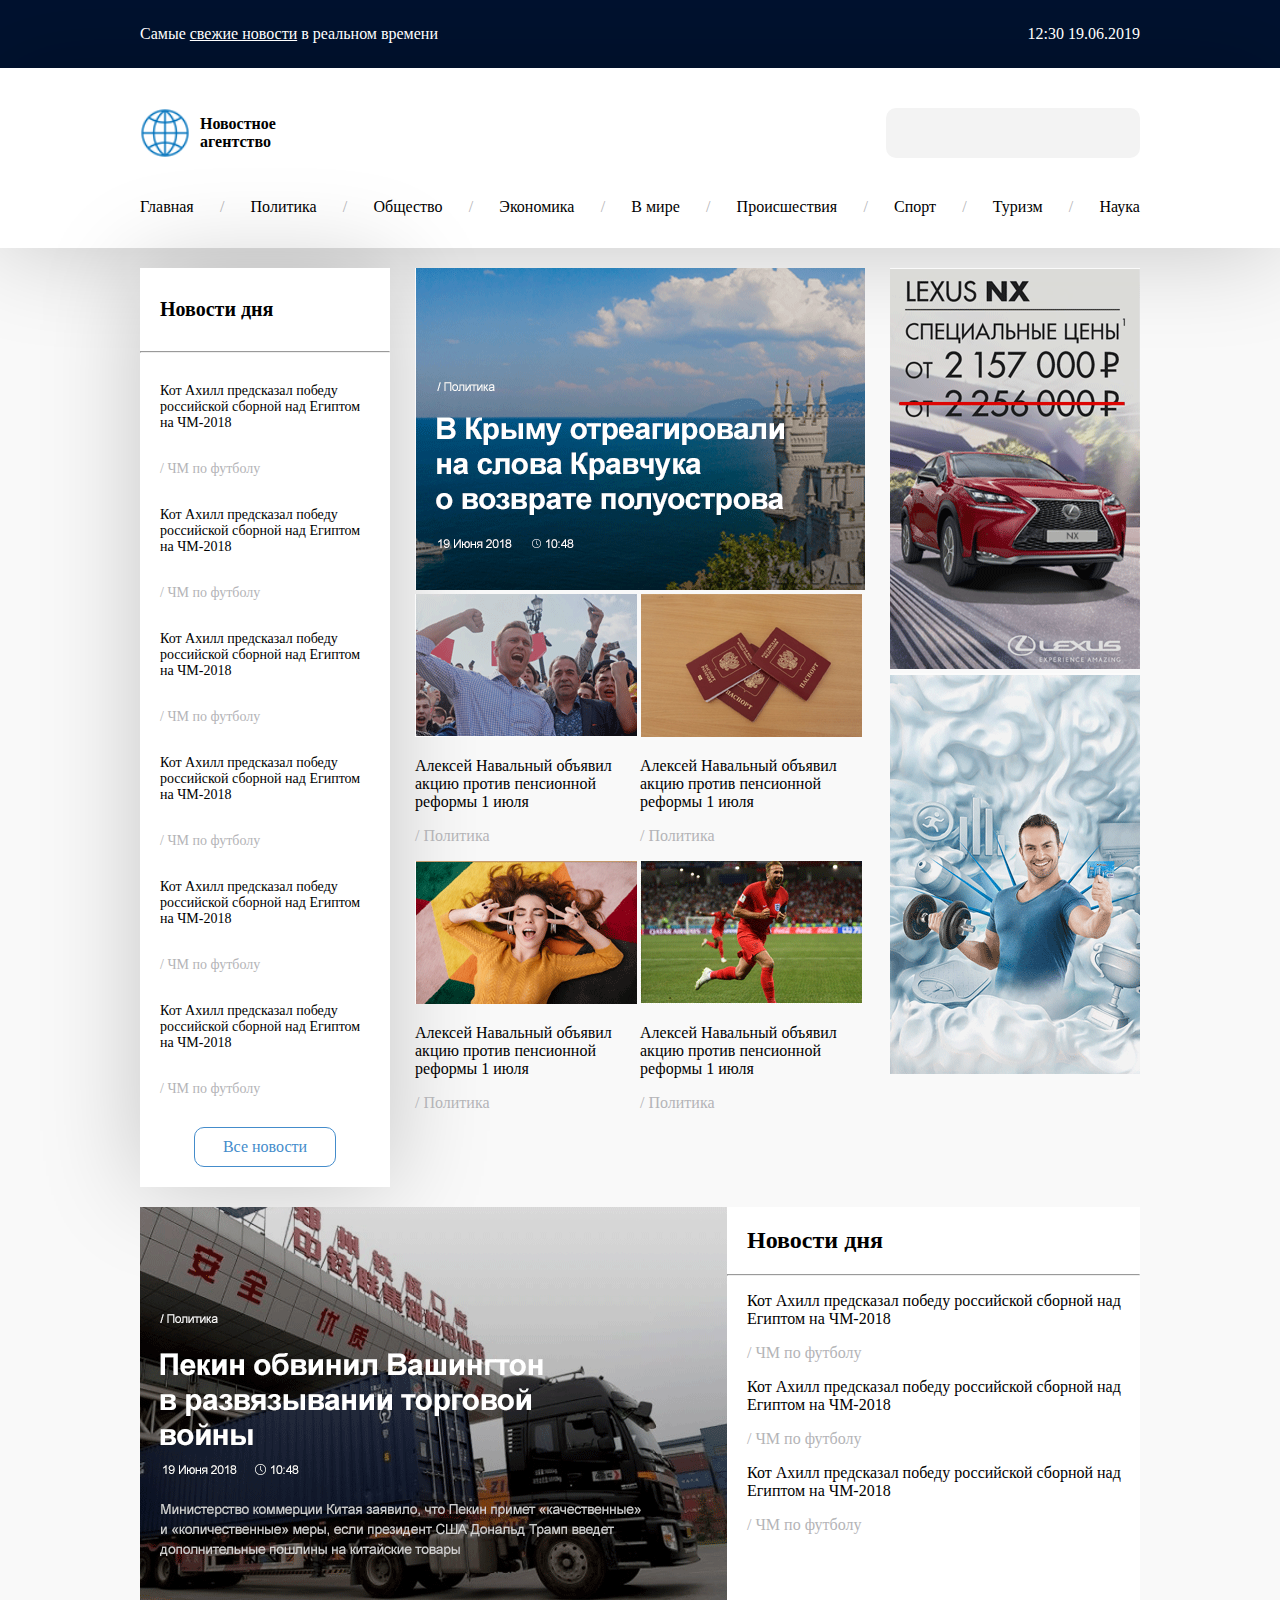
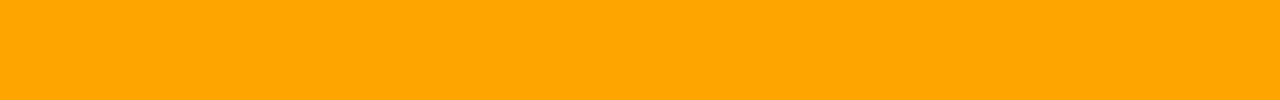
==== index.html @ 9760843f "80%" ====
<!DOCTYPE html>
<html lang="en">
<head>
  <meta charset="UTF-8">
  <meta name="viewport" content="width=device-width, initial-scale=1.0">
  <meta http-equiv="X-UA-Compatible" content="ie=edge">
  <link rel="stylesheet" href="style.css">
  <title>Новостной портал</title>
</head>
<body>
  <div class="top">
    <div class="fix-contianer top1">
      <p>Самые <a href="#">свежие новости</a> в реальном времени</p>
      <p>12:30 19.06.2019</p>
    </div>
  </div>

  <header>
    <div class="fix-contianer">
      <div class="header1">
        <div class="logo">
          <img src="img/logo.png" alt="" width="50px;" height="50px;">
          <h1>Новостное <br> агентство</h1>
        </div>
        <input type="text" name="" value="">
      </div>
      <nav>
        <a href="#">Главная</a> /
        <a href="#">Политика</a> /
        <a href="#">Общество</a> /
        <a href="#">Экономика</a> /
        <a href="#">В мире</a> /
        <a href="#">Происшествия</a> /
        <a href="#">Спорт</a> /
        <a href="#">Туризм</a> /
        <a href="#">Наука</a>
      </nav>
    </div>
  </header>

    <div class="fix-contianer">
      <main>
        <aside>
          <h2>Новости дня</h2>
          <hr>
          <div class="new">
            <p>Кот Ахилл предсказал победу российской сборной над Египтом на ЧМ-2018</p>
            <p class="gray">/ ЧМ по футболу</p>
          </div>
          <div class="new">
            <p>Кот Ахилл предсказал победу российской сборной над Египтом на ЧМ-2018</p>
            <p class="gray">/ ЧМ по футболу</p>
          </div>
          <div class="new">
            <p>Кот Ахилл предсказал победу российской сборной над Египтом на ЧМ-2018</p>
            <p class="gray">/ ЧМ по футболу</p>
          </div>
          <div class="new">
            <p>Кот Ахилл предсказал победу российской сборной над Египтом на ЧМ-2018</p>
            <p class="gray">/ ЧМ по футболу</p>
          </div>
          <div class="new">
            <p>Кот Ахилл предсказал победу российской сборной над Египтом на ЧМ-2018</p>
            <p class="gray">/ ЧМ по футболу</p>
          </div>
          <div class="new">
            <p>Кот Ахилл предсказал победу российской сборной над Египтом на ЧМ-2018</p>
            <p class="gray">/ ЧМ по футболу</p>
          </div>
          <a href="#">Все новости</a>
        </aside>
        <article>
          <div class="bigNew">
            <img src="img/new_1.png" alt="">
          </div>
          <div class="littleNew">
            <div class="littleNewBlock">
              <img src="img/new_2.png" alt="">
              <p>Алексей Навальный объявил акцию против пенсионной реформы 1 июля</p>
              <p class="gray">/ Политика</p>
            </div>
            <div class="littleNewBlock">
              <img src="img/new_3.png" alt="">
              <p>Алексей Навальный объявил акцию против пенсионной реформы 1 июля</p>
              <p class="gray">/ Политика</p>
            </div>
            <div class="littleNewBlock">
              <img src="img/new_4.png" alt="">
              <p>Алексей Навальный объявил акцию против пенсионной реформы 1 июля</p>
              <p class="gray">/ Политика</p>
            </div>
            <div class="littleNewBlock">
              <img src="img/new_5.png" alt="">
              <p>Алексей Навальный объявил акцию против пенсионной реформы 1 июля</p>
              <p class="gray">/ Политика</p>
            </div>
          </div>
        </article>
        <div class="banners">
          <img src="img/ban_1.png" alt="">
          <img src="img/ban_2.png" alt="">
        </div>
      </main>

      <section>
        <img src="img/most-read-news.png" alt="">
        <div class="most-read-news">
          <h2>Новости дня</h2>
          <hr>
          <div class="new">
            <p>Кот Ахилл предсказал победу российской сборной над Египтом на ЧМ-2018</p>
            <p class="gray">/ ЧМ по футболу</p>
          </div>
          <div class="new">
            <p>Кот Ахилл предсказал победу российской сборной над Египтом на ЧМ-2018</p>
            <p class="gray">/ ЧМ по футболу</p>
          </div>
          <div class="new">
            <p>Кот Ахилл предсказал победу российской сборной над Египтом на ЧМ-2018</p>
            <p class="gray">/ ЧМ по футболу</p>
          </div>
        </div>
      </section>
    </div>
  <footer></footer>
</body>
</html>
---- style.css ----
/*Верх страницы (перед шапкой)*/
body{
  background-color: #F9F9F9;
  margin: 0;
}
.fix-contianer{
  width: 1000px;
  margin: 0 auto;
}
.top{
  background-color: #00122F;
  color: #fff;
}
.top1{
  display: flex;
  justify-content: space-between;
}
.top p{
  margin: 0;
  padding: 25px 0;
  font-size: 16px;
}
.top a{
  color: #fff;
  font-size: 16px;
}



/*Шапка*/
header{
  background-color: #FFF;
  height: 100px;
  padding: 40px 0;
  box-shadow:0px 0px 100px 0px rgba(0,0,0,0.21);
  -webkit-box-shadow:0px 0px 100px 0px rgba(0,0,0,0.21);
  -moz-box-shadow:0px 0px 100px 0px rgba(0,0,0,0.21);
}
.header1{
  display: flex;
  justify-content: space-between;
}
.logo{
  display: flex;
  align-items: center;
  justify-content: space-between;
}
.logo h1{
  margin: 0;
  font-size: 16px;
  margin-left: 10px;
}
.header1 input{
  background-color: #F3F3F3;
  border: 0;
  border-radius: 10px;
  width: 250px;
}
nav{
  display: flex;
  justify-content: space-between;
  margin-top: 40px;
  color: #B4B4B7;
}
nav a{
  text-decoration: none;
  font-size: 16px;
  color: #000;
}


/*Главная часть (боковое меню)*/
main{
  display: flex;
  justify-content:space-between;
  margin: 20px 0;
}
aside{
  background-color: #fff;
  width: 250px;
  box-shadow:0px 0px 100px 0px rgba(0,0,0,0.21);
  -webkit-box-shadow:0px 0px 100px 0px rgba(0,0,0,0.21);
  -moz-box-shadow:0px 0px 100px 0px rgba(0,0,0,0.21);
}
aside h2{
  margin: 30px 20px;
  font-size: 20px;
}
aside hr{
  margin: 0;
  font-size: 20px;
  background-color: #E5E5E5;
}
aside p{
  margin: 30px 20px;
  font-size: 14px;
}
aside a{
  display: block;
  margin: 20px auto;
  font-size: 16px;
  border: 1px solid #448CCB;
  border-radius: 10px;
  padding: 10px 20px;
  width: 100px;
  text-decoration: none;
  text-align: center;
  color: #448CCB;
}
/*Оснвной новостной блок*/
article{
  height: 100px;
  width: 450px;
}
.littleNew{
  display: flex;
  flex-wrap: wrap;
  justify-content: space-between;
}
.littleNewBlock{
  width: 50%;
}
.gray{
  color: #B4B4B7;
}
/*Реклама*/
.banners{
  background-color: #000;
  height: 100px;
  width: 250px;
}



/*Блок самых читаемых новостей*/
section{
  background-color: #fff;
  display: flex;
}
.most-read-news p, .most-read-news h2{
  padding-left: 20px;
}


/*Подвал страницы*/
footer{
  background-color: orange;
  height: 100px;
}
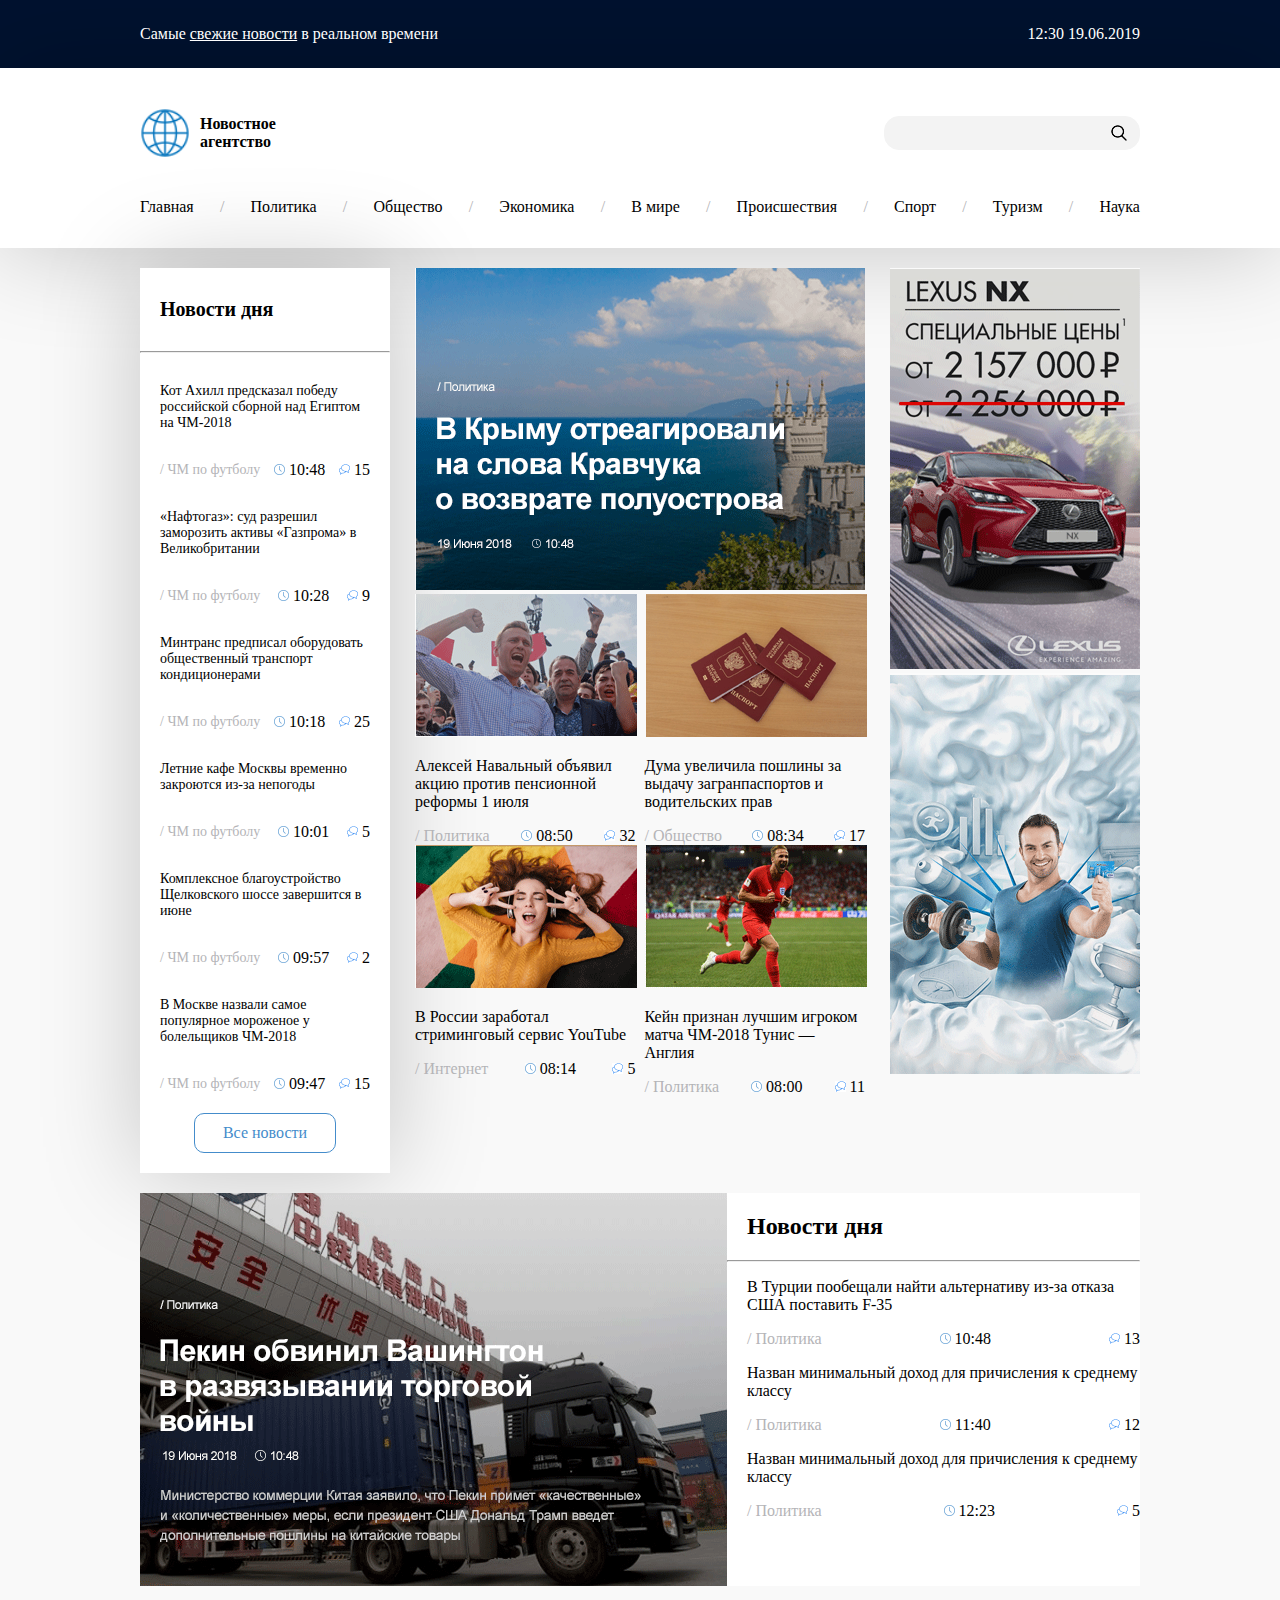
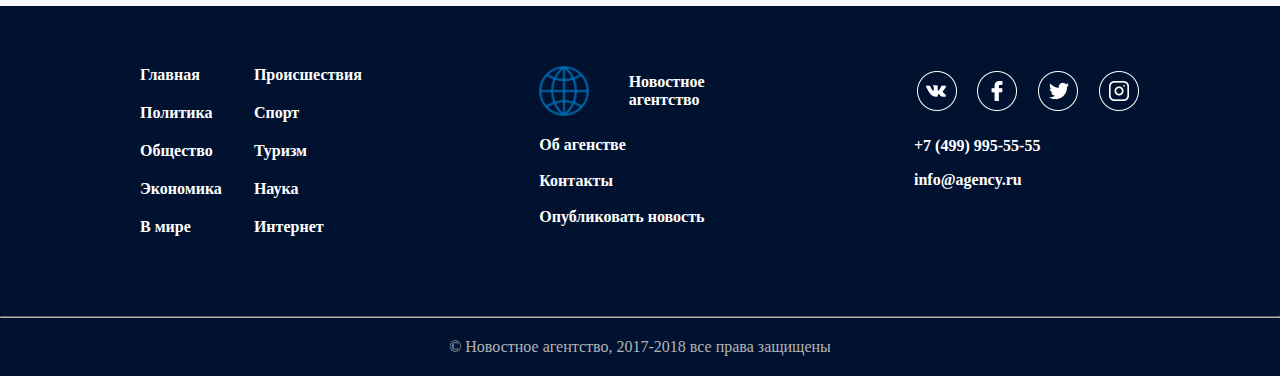
==== commit d8ce6736: "finish" ====
--- a/index.html
+++ b/index.html
@@ -45,27 +45,51 @@
           <hr>
           <div class="new">
             <p>Кот Ахилл предсказал победу российской сборной над Египтом на ЧМ-2018</p>
-            <p class="gray">/ ЧМ по футболу</p>
-          </div>
-          <div class="new">
-            <p>Кот Ахилл предсказал победу российской сборной над Египтом на ЧМ-2018</p>
-            <p class="gray">/ ЧМ по футболу</p>
-          </div>
-          <div class="new">
-            <p>Кот Ахилл предсказал победу российской сборной над Египтом на ЧМ-2018</p>
-            <p class="gray">/ ЧМ по футболу</p>
-          </div>
-          <div class="new">
-            <p>Кот Ахилл предсказал победу российской сборной над Египтом на ЧМ-2018</p>
-            <p class="gray">/ ЧМ по футболу</p>
-          </div>
-          <div class="new">
-            <p>Кот Ахилл предсказал победу российской сборной над Египтом на ЧМ-2018</p>
-            <p class="gray">/ ЧМ по футболу</p>
-          </div>
-          <div class="new">
-            <p>Кот Ахилл предсказал победу российской сборной над Египтом на ЧМ-2018</p>
-            <p class="gray">/ ЧМ по футболу</p>
+            <div class="i">
+              <p class="gray">/ ЧМ по футболу</p>
+              <div class="i_1">10:48</div>
+              <div class="i_2">15</div>
+            </div>
+          </div>
+          <div class="new">
+            <p>«Нафтогаз»: суд разрешил заморозить активы «Газпрома» в Великобритании</p>
+            <div class="i">
+              <p class="gray">/ ЧМ по футболу</p>
+              <div class="i_1">10:28</div>
+              <div class="i_2">9</div>
+            </div>
+          </div>
+          <div class="new">
+            <p>Минтранс предписал оборудовать общественный транспорт кондиционерами</p>
+            <div class="i">
+              <p class="gray">/ ЧМ по футболу</p>
+              <div class="i_1">10:18</div>
+              <div class="i_2">25</div>
+            </div>
+          </div>
+          <div class="new">
+            <p>Летние кафе Москвы временно закроются из-за непогоды</p>
+            <div class="i">
+              <p class="gray">/ ЧМ по футболу</p>
+              <div class="i_1">10:01</div>
+              <div class="i_2">5</div>
+            </div>
+          </div>
+          <div class="new">
+            <p>Комплексное благоустройство Щелковского шоссе завершится в июне</p>
+            <div class="i">
+              <p class="gray">/ ЧМ по футболу</p>
+              <div class="i_1">09:57</div>
+              <div class="i_2">2</div>
+            </div>
+          </div>
+          <div class="new">
+            <p>В Москве назвали самое популярное мороженое у болельщиков ЧМ-2018</p>
+            <div class="i">
+              <p class="gray">/ ЧМ по футболу</p>
+              <div class="i_1">09:47</div>
+              <div class="i_2">15</div>
+            </div>
           </div>
           <a href="#">Все новости</a>
         </aside>
@@ -77,22 +101,38 @@
             <div class="littleNewBlock">
               <img src="img/new_2.png" alt="">
               <p>Алексей Навальный объявил акцию против пенсионной реформы 1 июля</p>
-              <p class="gray">/ Политика</p>
+              <div class="i i0">
+                <p class="gray">/ Политика</p>
+                <div class="i_1">08:50</div>
+                <div class="i_2">32</div>
+              </div>
             </div>
             <div class="littleNewBlock">
               <img src="img/new_3.png" alt="">
-              <p>Алексей Навальный объявил акцию против пенсионной реформы 1 июля</p>
-              <p class="gray">/ Политика</p>
+              <p>Дума увеличила пошлины за выдачу загранпаспортов и водительских прав</p>
+              <div class="i i0">
+                <p class="gray">/ Общество</p>
+                <div class="i_1">08:34</div>
+                <div class="i_2">17</div>
+              </div>
             </div>
             <div class="littleNewBlock">
               <img src="img/new_4.png" alt="">
-              <p>Алексей Навальный объявил акцию против пенсионной реформы 1 июля</p>
-              <p class="gray">/ Политика</p>
+              <p>В России заработал стриминговый сервис YouTube</p>
+              <div class="i i0">
+                <p class="gray">/ Интернет</p>
+                <div class="i_1">08:14</div>
+                <div class="i_2">5</div>
+              </div>
             </div>
             <div class="littleNewBlock">
               <img src="img/new_5.png" alt="">
-              <p>Алексей Навальный объявил акцию против пенсионной реформы 1 июля</p>
-              <p class="gray">/ Политика</p>
+              <p>Кейн признан лучшим игроком матча ЧМ-2018 Тунис — Англия</p>
+              <div class="i i0">
+                <p class="gray">/ Политика</p>
+                <div class="i_1">08:00</div>
+                <div class="i_2">11</div>
+              </div>
             </div>
           </div>
         </article>
@@ -108,20 +148,68 @@
           <h2>Новости дня</h2>
           <hr>
           <div class="new">
-            <p>Кот Ахилл предсказал победу российской сборной над Египтом на ЧМ-2018</p>
-            <p class="gray">/ ЧМ по футболу</p>
-          </div>
-          <div class="new">
-            <p>Кот Ахилл предсказал победу российской сборной над Египтом на ЧМ-2018</p>
-            <p class="gray">/ ЧМ по футболу</p>
-          </div>
-          <div class="new">
-            <p>Кот Ахилл предсказал победу российской сборной над Египтом на ЧМ-2018</p>
-            <p class="gray">/ ЧМ по футболу</p>
+            <p>В Турции пообещали найти альтернативу из-за отказа США поставить F-35</p>
+            <div class="i i0">
+              <p class="gray">/ Политика</p>
+              <div class="i_1">10:48</div>
+              <div class="i_2">13</div>
+            </div>
+          </div>
+          <div class="new">
+            <p>Назван минимальный доход для причисления к среднему классу‍</p>
+            <div class="i i0">
+              <p class="gray">/ Политика</p>
+              <div class="i_1">11:40</div>
+              <div class="i_2">12</div>
+            </div>
+          </div>
+          <div class="new">
+            <p>Назван минимальный доход для причисления к среднему классу‍</p>
+            <div class="i i0">
+              <p class="gray">/ Политика</p>
+              <div class="i_1">12:23</div>
+              <div class="i_2">5</div>
+            </div>
           </div>
         </div>
       </section>
     </div>
-  <footer></footer>
+
+  <footer>
+    <div class="fix-contianer footer1">
+      <div class="naw">
+        <nav>
+          <a href="#">Главная</a>
+          <a href="#">Политика</a>
+          <a href="#">Общество</a>
+          <a href="#">Экономика</a>
+          <a href="#">В мире</a>
+        </nav>
+        <nav>
+          <a href="#">Происшествия</a>
+          <a href="#">Спорт</a>
+          <a href="#">Туризм</a>
+          <a href="#">Наука</a>
+          <a href="#">Интернет</a>
+        </nav>
+      </div>
+      <div class="info">
+        <div class="logo">
+          <img src="img/logo_black.png" alt="" width="50px;" height="50px;">
+          <h1>Новостное <br> агентство</h1>
+        </div>
+        <a href="#">Об агенстве</a><br>
+        <a href="#">Контакты</a><br>
+        <a href="#">Опубликовать новость</a>
+      </div>
+      <div class="dotInf">
+        <img src="img/icon.png" alt="">
+        <p>+7 (499) 995-55-55</p>
+        <p>info@agency.ru</p>
+      </div>
+    </div>
+  </footer>
+  <hr style="margin: 0; border-color: #B4B4B7;">
+  <p style="text-align: center; background-color: #00122F; color: #B4B4B7; margin: 0; padding: 20px;">© Новостное агентство, 2017-2018 все права защищены</p>
 </body>
 </html>
--- a/style.css
+++ b/style.css
@@ -39,6 +39,7 @@
 .header1{
   display: flex;
   justify-content: space-between;
+  align-items: center;
 }
 .logo{
   display: flex;
@@ -51,10 +52,14 @@
   margin-left: 10px;
 }
 .header1 input{
+  border: 1px solid #F3F3F3;
+  border-radius: 15px;
+  width: 250px;
+  height: 30px;
+  background: url(img/search.png) no-repeat;
+  background-position: 95%;
+  background-size: auto 50%;
   background-color: #F3F3F3;
-  border: 0;
-  border-radius: 10px;
-  width: 250px;
 }
 nav{
   display: flex;
@@ -107,6 +112,25 @@
   text-align: center;
   color: #448CCB;
 }
+.i{
+  display: flex;
+  justify-content: space-between;
+  align-items: center;
+  margin: 0 20px;
+}
+.i p{
+  margin: 0;
+}
+.i_1{
+  padding-left: 15px;
+  background: url(img/i_1.png) no-repeat;
+  background-position: 0% 40%;
+}
+.i_2{
+  padding-left: 15px;
+  background: url(img/i_2.png) no-repeat;
+  background-position: 0% 40%;
+}
 /*Оснвной новостной блок*/
 article{
   height: 100px;
@@ -118,10 +142,13 @@
   justify-content: space-between;
 }
 .littleNewBlock{
-  width: 50%;
+  width: 49%;
 }
 .gray{
   color: #B4B4B7;
+}
+.i0{
+  margin: 0;
 }
 /*Реклама*/
 .banners{
@@ -136,6 +163,7 @@
 section{
   background-color: #fff;
   display: flex;
+  margin: 20px 0;
 }
 .most-read-news p, .most-read-news h2{
   padding-left: 20px;
@@ -144,6 +172,42 @@
 
 /*Подвал страницы*/
 footer{
-  background-color: orange;
-  height: 100px;
-}
+  background-color: #00122F;
+}
+.footer1{
+  display: flex;
+  justify-content: space-between;
+  padding: 60px 0;
+}
+footer nav a, footer h1{
+  color: #fff;
+}
+footer a{
+  color: #fff;
+  text-decoration: none;
+  padding-bottom: 20px;
+  font-weight: bold;
+}
+.naw{
+  display: flex;
+  justify-content: space-between;
+}
+footer nav{
+  flex-direction: column;
+  margin: 0;
+  width: 40%;
+}
+.info .logo{
+  margin-bottom: 20px;
+}
+.info a{
+  display: flex;
+  flex-direction: column;
+  justify-content: space-between;
+  margin: 0;
+  padding: 0;
+}
+.dotInf p{
+  color: #fff;
+  font-weight: bold;
+}
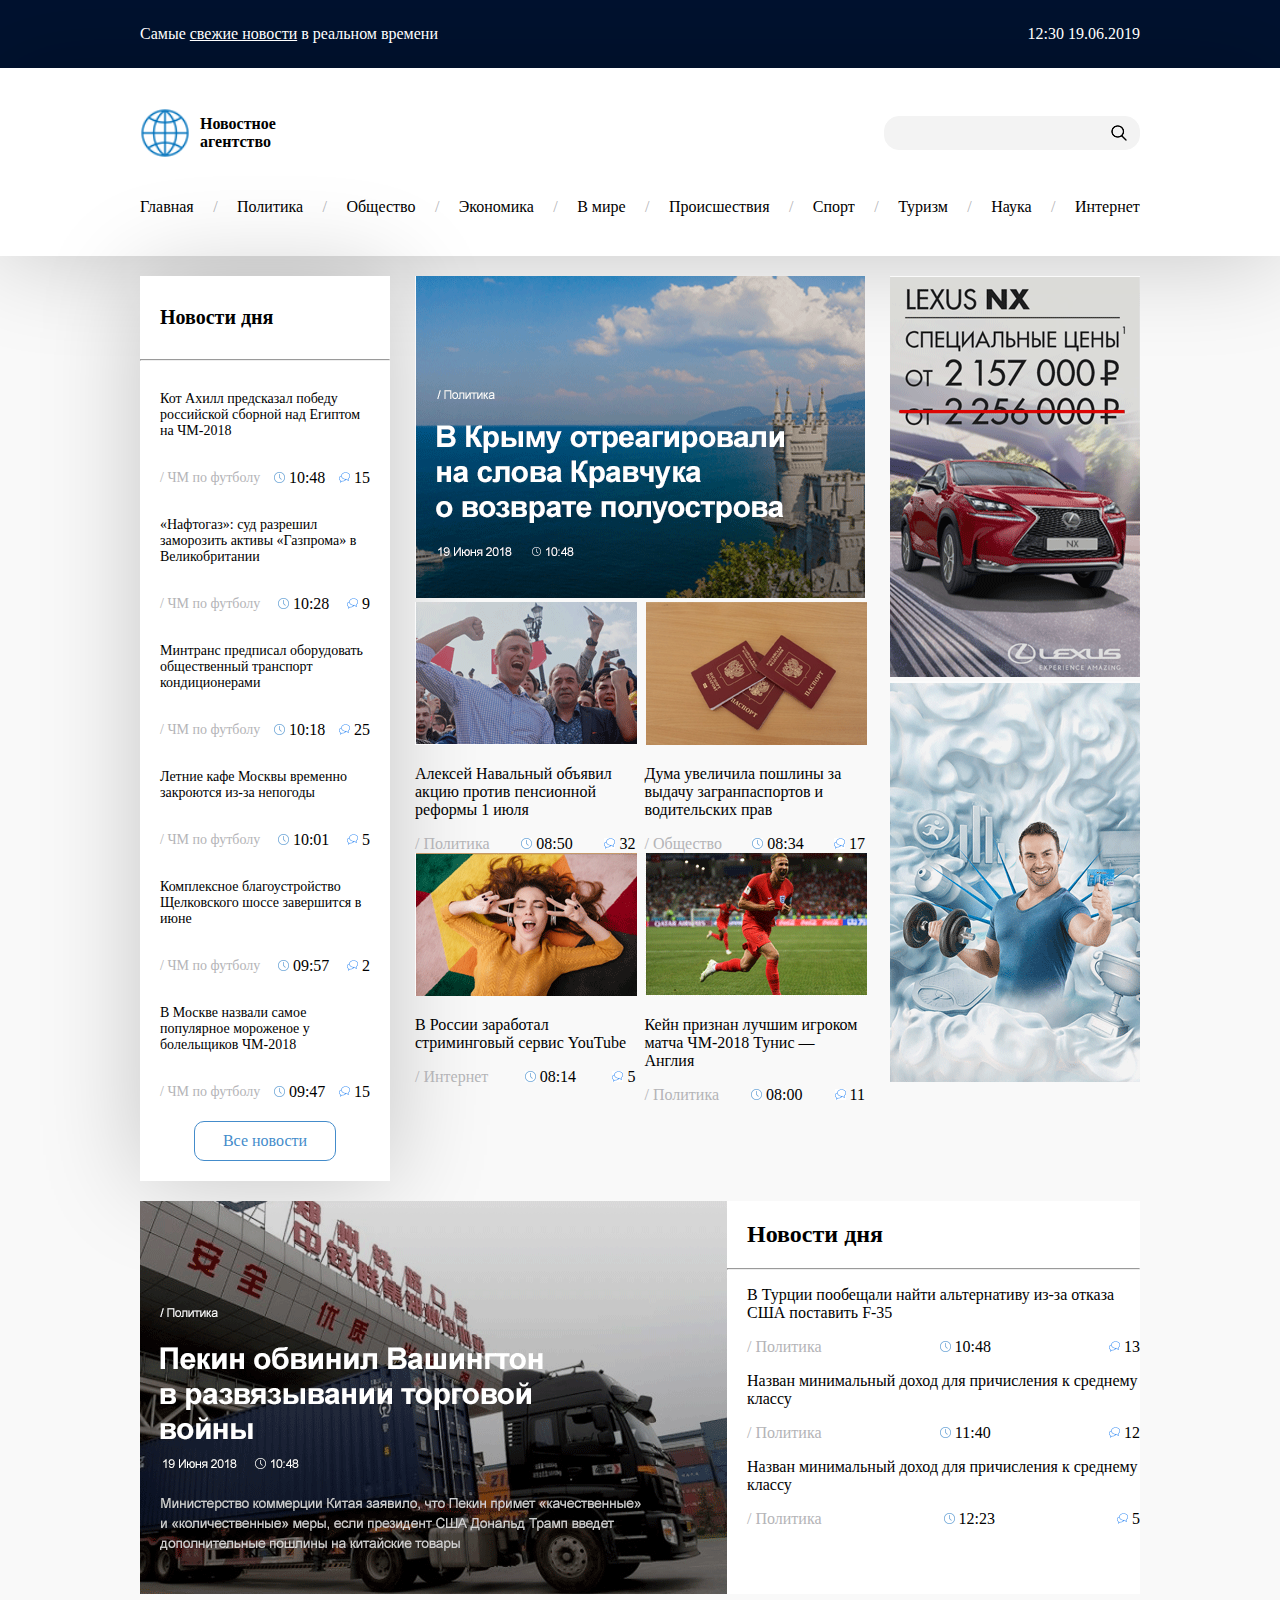
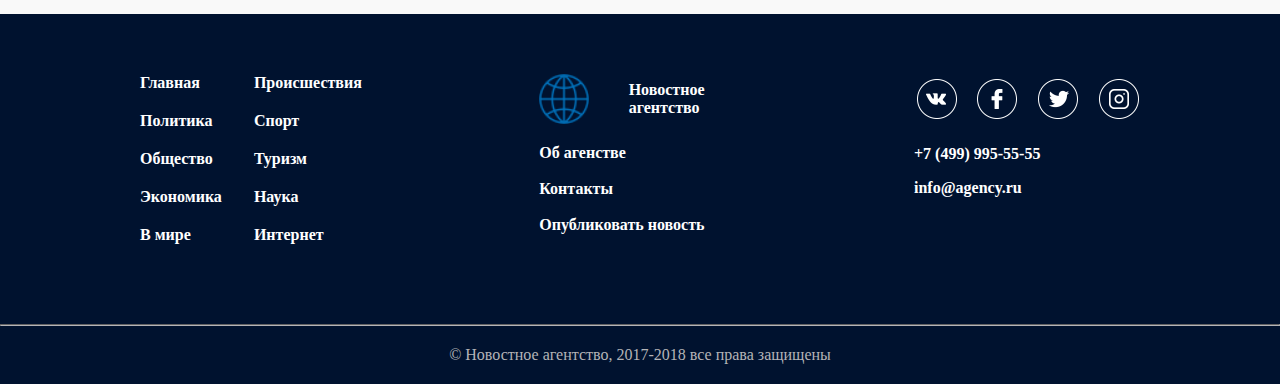
==== commit 7638482d: "доработка" ====
--- a/index.html
+++ b/index.html
@@ -6,6 +6,8 @@
   <meta http-equiv="X-UA-Compatible" content="ie=edge">
   <link rel="stylesheet" href="style.css">
   <title>Новостной портал</title>
+  <script ENGINE="text/javascript" src="https://code.jquery.com/jquery-1.11.2.js "></script>
+  <script src="script.js"></script>
 </head>
 <body>
   <div class="top">
@@ -23,17 +25,19 @@
           <h1>Новостное <br> агентство</h1>
         </div>
         <input type="text" name="" value="">
-      </div>
-      <nav>
-        <a href="#">Главная</a> /
-        <a href="#">Политика</a> /
-        <a href="#">Общество</a> /
-        <a href="#">Экономика</a> /
-        <a href="#">В мире</a> /
-        <a href="#">Происшествия</a> /
-        <a href="#">Спорт</a> /
-        <a href="#">Туризм</a> /
-        <a href="#">Наука</a>
+        <a href="#"><img src="img/menu.png" alt="" style="width: 20px;" class="menu_icon"></a>
+      </div>
+      <nav id="panel">
+        <a href="#">Главная</a> <p class="znak" style="margin:0;">/</p>
+        <a href="#">Политика</a> <p class="znak" style="margin:0;">/</p>
+        <a href="#">Общество</a> <p class="znak" style="margin:0;">/</p>
+        <a href="#">Экономика</a> <p class="znak" style="margin:0;">/</p>
+        <a href="#">В мире</a> <p class="znak" style="margin:0;">/</p>
+        <a href="#">Происшествия</a> <p class="znak" style="margin:0;">/</p>
+        <a href="#">Спорт</a> <p class="znak" style="margin:0;">/</p>
+        <a href="#">Туризм</a> <p class="znak" style="margin:0;">/</p>
+        <a href="#">Наука</a> <p class="znak" style="margin:0;">/</p>
+        <a href="#">Интернет</a>
       </nav>
     </div>
   </header>
@@ -137,8 +141,8 @@
           </div>
         </article>
         <div class="banners">
-          <img src="img/ban_1.png" alt="">
-          <img src="img/ban_2.png" alt="">
+          <img src="img/ban_1.png" alt="" style="width: 100%; height: auto;">
+          <img src="img/ban_2.png" alt="" style="width: 100%; height: auto;">
         </div>
       </main>
 
--- a/style.css
+++ b/style.css
@@ -30,7 +30,6 @@
 /*Шапка*/
 header{
   background-color: #FFF;
-  height: 100px;
   padding: 40px 0;
   box-shadow:0px 0px 100px 0px rgba(0,0,0,0.21);
   -webkit-box-shadow:0px 0px 100px 0px rgba(0,0,0,0.21);
@@ -40,6 +39,7 @@
   display: flex;
   justify-content: space-between;
   align-items: center;
+  position: relative;
 }
 .logo{
   display: flex;
@@ -60,12 +60,18 @@
   background-position: 95%;
   background-size: auto 50%;
   background-color: #F3F3F3;
+  position: absolute;
+  right: 0;
+}
+.menu_icon{
+  display: none;
 }
 nav{
   display: flex;
   justify-content: space-between;
   margin-top: 40px;
   color: #B4B4B7;
+  flex-wrap: wrap;
 }
 nav a{
   text-decoration: none;
@@ -78,6 +84,7 @@
 main{
   display: flex;
   justify-content:space-between;
+  flex-wrap: wrap;
   margin: 20px 0;
 }
 aside{
@@ -133,7 +140,6 @@
 }
 /*Оснвной новостной блок*/
 article{
-  height: 100px;
   width: 450px;
 }
 .littleNew{
@@ -152,9 +158,11 @@
 }
 /*Реклама*/
 .banners{
-  background-color: #000;
-  height: 100px;
   width: 250px;
+}
+.banners img{
+  width: 100%;
+  height: auto;
 }
 
 
@@ -211,3 +219,90 @@
   color: #fff;
   font-weight: bold;
 }
+
+
+
+@media screen and (max-width: 1100px) {
+  .fix-contianer{
+    width: 90%;
+  }
+  main{
+    justify-content: center;
+  }
+  section{
+    flex-wrap: wrap;
+    justify-content: center;
+    background-color: #F9F9F9;
+  }
+  section img{
+    width: 100%;
+    height: auto;
+  }
+  .banners{
+    display: flex;
+    justify-content: center;
+    margin-top: 20px;
+  }
+}
+@media screen and (max-width: 794px) {
+  aside{
+    width: 400px;
+  }
+  header nav a{
+    width: 19%;
+    margin: 20px;
+  }
+  .znak{
+    display: none;
+  }
+  .footer1{
+    flex-wrap: wrap;
+    justify-content: space-around;
+  }
+  .naw, .info, .dotInf{
+    margin: 20px;
+    text-align: center;
+  }
+}
+@media screen and (max-width: 659px) {
+  header nav a{
+    width: 24%;
+  }
+}
+@media screen and (max-width: 530px) {
+  .banners{
+    flex-direction: column;
+  }
+}
+@media screen and (max-width: 480px) {
+  header nav a{
+    width: 30%;
+  }
+  .bigNew img{
+    width: 100%;
+    height: auto;
+  }
+  .littleNew{
+    justify-content: center;
+  }
+  .littleNewBlock{
+    width: 100%;
+    display: flex;
+    justify-content: center;
+    flex-direction: column;
+    margin-bottom: 20px;
+  }
+  .littleNewBlock img{
+    width: 100%;
+    height: auto;
+  }
+  .header1 input{
+    display: none;
+  }
+  .menu_icon{
+    display: block;
+  }
+  header nav{
+    display: none;
+  }
+}
